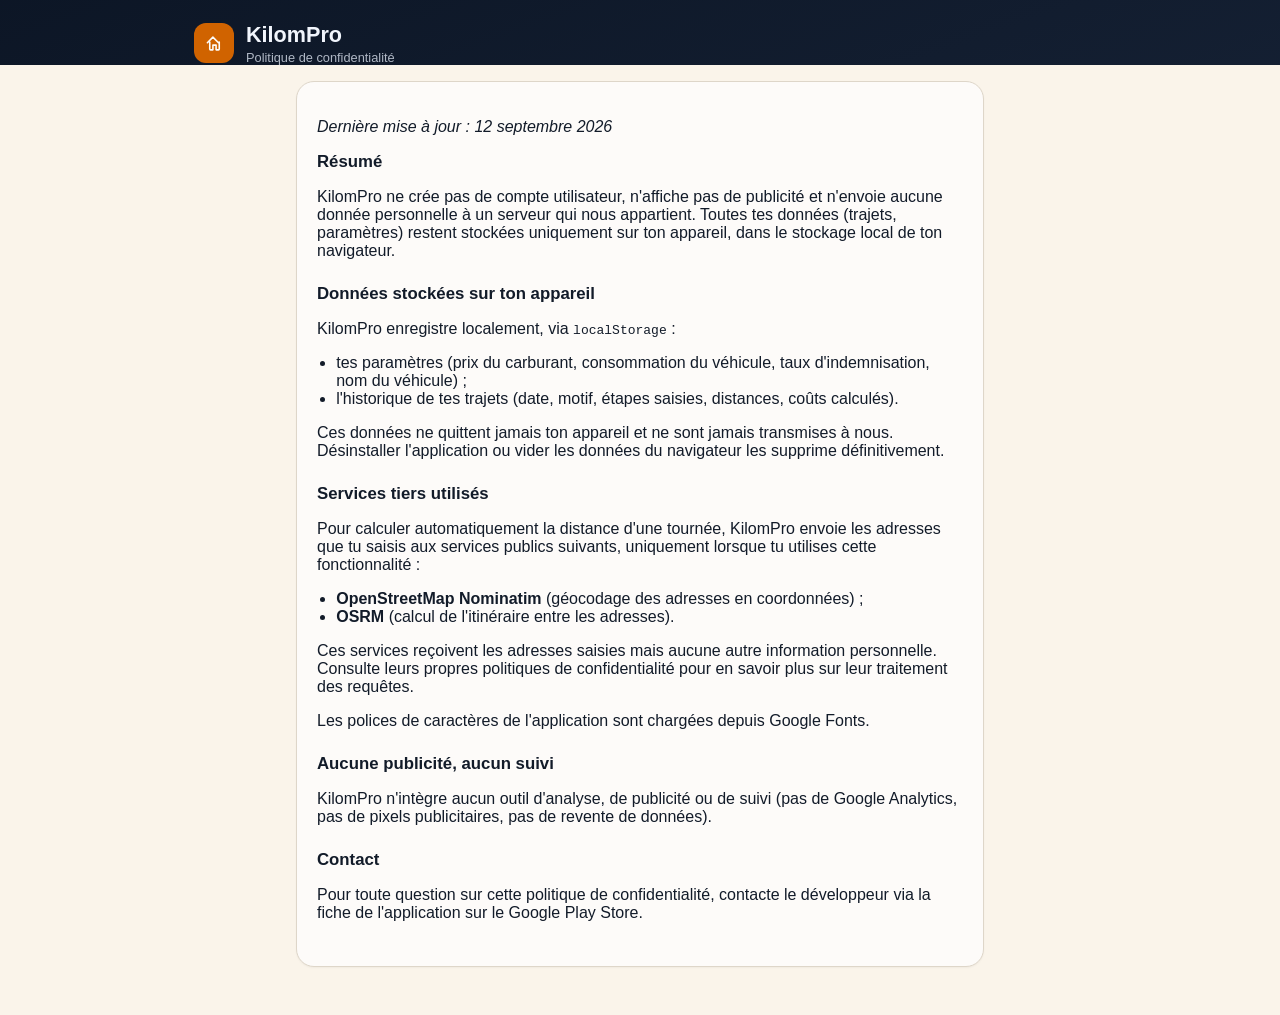
==== privacy.html @ b913e3fe "Prépare la publication sur GitHub Pages et le Google Play Store (TWA) - Ajoute un workflow GitHub Ac" ====
<!DOCTYPE html>
<html lang="fr">
<head>
<meta charset="UTF-8">
<meta name="viewport" content="width=device-width, initial-scale=1.0">
<title>KilomPro — Politique de confidentialité</title>
<link rel="stylesheet" href="style.css">
<style>
  main { max-width: 720px; }
  h1 { font-size: 1.5rem; }
  section { margin-bottom: 1.5rem; }
  ul { padding-left: 1.2rem; }
</style>
</head>
<body>
  <header class="app-header">
    <div class="brand">
      <span class="brand-icon" aria-hidden="true">
        <svg width="19" height="19" viewBox="0 0 24 24" fill="none" stroke="currentColor" stroke-width="2" stroke-linecap="round" stroke-linejoin="round"><path d="M3 11l7-7 7 7M6 10v9a1 1 0 001 1h3v-6h4v6h3a1 1 0 001-1v-9"/></svg>
      </span>
      <div>
        <h1 style="margin:0;">KilomPro</h1>
        <p style="margin:0.15rem 0 0;font-size:0.8rem;">Politique de confidentialité</p>
      </div>
    </div>
  </header>
  <main>
    <div class="card">
      <p><em>Dernière mise à jour : 12 septembre 2026</em></p>

      <section>
        <h2>Résumé</h2>
        <p>KilomPro ne crée pas de compte utilisateur, n'affiche pas de publicité et n'envoie aucune donnée personnelle à un serveur qui nous appartient. Toutes tes données (trajets, paramètres) restent stockées uniquement sur ton appareil, dans le stockage local de ton navigateur.</p>
      </section>

      <section>
        <h2>Données stockées sur ton appareil</h2>
        <p>KilomPro enregistre localement, via <code>localStorage</code> :</p>
        <ul>
          <li>tes paramètres (prix du carburant, consommation du véhicule, taux d'indemnisation, nom du véhicule) ;</li>
          <li>l'historique de tes trajets (date, motif, étapes saisies, distances, coûts calculés).</li>
        </ul>
        <p>Ces données ne quittent jamais ton appareil et ne sont jamais transmises à nous. Désinstaller l'application ou vider les données du navigateur les supprime définitivement.</p>
      </section>

      <section>
        <h2>Services tiers utilisés</h2>
        <p>Pour calculer automatiquement la distance d'une tournée, KilomPro envoie les adresses que tu saisis aux services publics suivants, uniquement lorsque tu utilises cette fonctionnalité :</p>
        <ul>
          <li><strong>OpenStreetMap Nominatim</strong> (géocodage des adresses en coordonnées) ;</li>
          <li><strong>OSRM</strong> (calcul de l'itinéraire entre les adresses).</li>
        </ul>
        <p>Ces services reçoivent les adresses saisies mais aucune autre information personnelle. Consulte leurs propres politiques de confidentialité pour en savoir plus sur leur traitement des requêtes.</p>
        <p>Les polices de caractères de l'application sont chargées depuis Google Fonts.</p>
      </section>

      <section>
        <h2>Aucune publicité, aucun suivi</h2>
        <p>KilomPro n'intègre aucun outil d'analyse, de publicité ou de suivi (pas de Google Analytics, pas de pixels publicitaires, pas de revente de données).</p>
      </section>

      <section>
        <h2>Contact</h2>
        <p>Pour toute question sur cette politique de confidentialité, contacte le développeur via la fiche de l'application sur le Google Play Store.</p>
      </section>
    </div>
  </main>
</body>
</html>
---- style.css ----
:root {
  color-scheme: light dark;
  --bg: oklch(97% 0.015 80);
  --surface: oklch(99% 0.004 80);
  --surface-2: oklch(95% 0.02 80);
  --text: oklch(22% 0.03 260);
  --muted: oklch(45% 0.02 260);
  --border: oklch(88% 0.02 80);
  --accent: oklch(62% 0.17 55);
  --accent-strong: oklch(55% 0.17 55);
  --accent-text: oklch(99% 0.005 80);
  --success: oklch(48% 0.13 150);
  --success-bg: oklch(92% 0.06 150);
  --danger: oklch(52% 0.18 25);
  --danger-bg: oklch(92% 0.06 25);
  --header-bg: oklch(20% 0.035 260);
  --header-text: oklch(97% 0.01 260);
  --header-muted: oklch(78% 0.02 260);
}

@media (prefers-color-scheme: dark) {
  :root {
    --bg: oklch(16% 0.03 260);
    --surface: oklch(21% 0.035 260);
    --surface-2: oklch(25% 0.035 260);
    --text: oklch(96% 0.01 260);
    --muted: oklch(70% 0.02 260);
    --border: oklch(32% 0.03 260);
    --accent: oklch(75% 0.15 55);
    --accent-strong: oklch(68% 0.16 55);
    --accent-text: oklch(15% 0.03 260);
    --success: oklch(78% 0.14 150);
    --success-bg: oklch(28% 0.05 150);
    --danger: oklch(72% 0.18 25);
    --danger-bg: oklch(28% 0.06 25);
    --header-bg: oklch(12% 0.025 260);
  }
}

* { box-sizing: border-box; }

body {
  margin: 0;
  font-family: "Work Sans", -apple-system, BlinkMacSystemFont, "Segoe UI", Roboto, Helvetica, Arial, sans-serif;
  background: var(--bg);
  color: var(--text);
  padding-bottom: 2rem;
}

h1, h2, h3 {
  font-family: "Sora", "Work Sans", sans-serif;
}

.app-header {
  background: linear-gradient(160deg, var(--header-bg), oklch(24% 0.04 260));
  color: var(--header-text);
  padding: 1.35rem 1rem 0;
  position: sticky;
  top: 0;
  z-index: 10;
}

.brand {
  display: flex;
  align-items: center;
  gap: 0.75rem;
  max-width: 900px;
  margin: 0 auto 1rem;
  padding: 0 0.25rem;
}

.brand-icon {
  flex: none;
  width: 40px;
  height: 40px;
  border-radius: 12px;
  background: var(--accent);
  color: var(--accent-text);
  display: flex;
  align-items: center;
  justify-content: center;
}

.brand h1 { margin: 0; font-size: 1.35rem; font-weight: 700; }
.brand p { margin: 0.15rem 0 0; font-size: 0.8rem; color: var(--header-muted); }

.tabs {
  max-width: 900px;
  margin: 0 auto;
  display: flex;
  gap: 0.4rem;
  overflow-x: auto;
  padding-bottom: 0.1rem;
}

.tab-btn {
  background: rgba(255,255,255,0.06);
  border: none;
  color: var(--header-muted);
  padding: 0.65rem 1.1rem;
  font-size: 0.9rem;
  font-weight: 600;
  cursor: pointer;
  border-radius: 10px 10px 0 0;
  white-space: nowrap;
  font-family: "Work Sans", sans-serif;
}

.tab-btn.active {
  color: var(--accent-text);
  background: var(--accent);
  font-weight: 700;
}

main {
  max-width: 900px;
  margin: 1rem auto;
  padding: 0 1rem;
}

.tab-panel { display: none; }
.tab-panel.active { display: block; }

.card {
  background: var(--surface);
  border: 1px solid var(--border);
  border-radius: 18px;
  padding: 1.25rem;
  margin-bottom: 1rem;
  box-shadow: 0 1px 2px rgba(0,0,0,0.04);
}

.card h2 {
  margin: 0 0 1rem;
  font-size: 1.05rem;
  font-weight: 700;
  display: flex;
  align-items: center;
  gap: 0.5rem;
}

.icon-inline {
  width: 18px;
  height: 18px;
  flex: none;
  color: var(--accent);
}

.grid {
  display: grid;
  grid-template-columns: repeat(auto-fit, minmax(220px, 1fr));
  gap: 0.85rem;
}

.field {
  display: flex;
  flex-direction: column;
  gap: 0.35rem;
  font-size: 0.85rem;
  color: var(--muted);
}

.field input, .field select {
  padding: 0.6rem 0.7rem;
  border-radius: 10px;
  border: 1px solid var(--border);
  background: var(--surface-2);
  color: var(--text);
  font-size: 1rem;
  font-family: inherit;
}

.field input:focus, .field select:focus {
  outline: 2px solid var(--accent);
  outline-offset: 1px;
}

.btn {
  padding: 0.7rem 1.2rem;
  border-radius: 12px;
  border: 1px solid var(--border);
  background: var(--surface-2);
  color: var(--text);
  font-size: 0.95rem;
  font-weight: 600;
  font-family: "Work Sans", sans-serif;
  cursor: pointer;
  display: inline-flex;
  align-items: center;
  justify-content: center;
  gap: 0.5rem;
}

.btn .icon-inline { color: currentColor; }

.btn.primary {
  background: var(--accent);
  border-color: var(--accent);
  color: var(--accent-text);
  font-weight: 700;
  margin-top: 0.75rem;
  width: 100%;
  box-shadow: 0 8px 20px -10px var(--accent);
}

.btn.primary:hover { background: var(--accent-strong); border-color: var(--accent-strong); }

.btn.dashed {
  background: transparent;
  border: 1.5px dashed var(--border);
  color: var(--muted);
  width: 100%;
}

.btn.danger {
  color: var(--danger);
  border-color: var(--border);
  background: transparent;
}

.result-grid, .summary-grid {
  display: grid;
  grid-template-columns: repeat(auto-fit, minmax(160px, 1fr));
  gap: 0.75rem;
  margin-bottom: 0.75rem;
}

.result-box, .summary-box {
  background: var(--surface-2);
  border-radius: 14px;
  padding: 0.85rem;
  display: flex;
  flex-direction: column;
  gap: 0.25rem;
}

.result-label { font-size: 0.75rem; color: var(--muted); text-transform: uppercase; letter-spacing: 0.04em; }
.result-value { font-size: 1.3rem; font-weight: 700; font-family: "Sora", sans-serif; }

.result-box.balance, .summary-box.balance {
  background: var(--success-bg);
}
.result-box.balance .result-label, .summary-box.balance .result-label,
.result-box.balance .result-value, .summary-box.balance .result-value {
  color: var(--success);
}
.result-box.balance.negative, .summary-box.balance.negative {
  background: var(--danger-bg);
}
.result-box.balance.negative .result-label, .summary-box.balance.negative .result-label,
.result-box.balance.negative .result-value, .summary-box.balance.negative .result-value {
  color: var(--danger);
}

.hint {
  font-size: 0.8rem;
  color: var(--muted);
  margin: 0.25rem 0 0;
}

.quick-params {
  display: flex;
  flex-wrap: wrap;
  gap: 0.75rem 1.5rem;
  font-size: 0.9rem;
  color: var(--muted);
  margin-bottom: 0.5rem;
}

.link {
  color: var(--accent);
  font-size: 0.85rem;
  text-decoration: none;
  font-weight: 600;
}

.field-inline {
  flex-direction: row;
  align-items: center;
  gap: 0.5rem;
  margin: 0.85rem 0 0.5rem;
}

.field-inline input[type="checkbox"] {
  width: 1.1rem;
  height: 1.1rem;
  accent-color: var(--accent);
}

.field-inline span { color: var(--text); font-size: 0.9rem; }

.stop-row {
  display: flex;
  align-items: center;
  gap: 0.5rem;
  margin-bottom: 0.5rem;
}

.stop-index {
  flex: none;
  width: 1.6rem;
  height: 1.6rem;
  border-radius: 50%;
  background: var(--accent);
  color: var(--accent-text);
  font-size: 0.75rem;
  font-weight: 700;
  display: flex;
  align-items: center;
  justify-content: center;
}

.stop-row input {
  flex: 1;
  padding: 0.6rem 0.7rem;
  border-radius: 10px;
  border: 1px solid var(--border);
  background: var(--surface-2);
  color: var(--text);
  font-size: 1rem;
  font-family: inherit;
}

.stop-remove {
  flex: none;
  background: none;
  border: none;
  color: var(--danger);
  cursor: pointer;
  font-size: 1.1rem;
  padding: 0.25rem 0.4rem;
}

.actions-row {
  display: flex;
  gap: 0.75rem;
  flex-wrap: wrap;
}

.trip-list {
  display: flex;
  flex-direction: column;
  gap: 0.75rem;
}

.trip-card {
  background: var(--surface-2);
  border: 1px solid var(--border);
  border-radius: 16px;
  padding: 0.9rem 1rem;
  display: flex;
  flex-direction: column;
  gap: 0.5rem;
}

.trip-card-top {
  display: flex;
  justify-content: space-between;
  align-items: flex-start;
  gap: 0.5rem;
}

.trip-card-title {
  font-weight: 700;
  font-size: 0.95rem;
}

.trip-card-date {
  font-size: 0.75rem;
  color: var(--muted);
}

.trip-card-balance {
  font-weight: 700;
  font-size: 0.85rem;
  padding: 0.25rem 0.65rem;
  border-radius: 999px;
  white-space: nowrap;
  background: var(--success-bg);
  color: var(--success);
}

.trip-card-balance.negative {
  background: var(--danger-bg);
  color: var(--danger);
}

.trip-card-route {
  font-size: 0.8rem;
  color: var(--muted);
}

.trip-card-meta {
  display: flex;
  gap: 0.9rem;
  flex-wrap: wrap;
  font-size: 0.75rem;
  color: var(--muted);
  border-top: 1px solid var(--border);
  padding-top: 0.5rem;
}

.trip-card-delete {
  align-self: flex-end;
  background: none;
  border: none;
  color: var(--danger);
  cursor: pointer;
  font-size: 0.8rem;
  padding: 0;
}

.empty-hint { text-align: center; padding: 1rem 0; }

.app-footer {
  text-align: center;
  color: var(--muted);
  font-size: 0.75rem;
  margin-top: 1.5rem;
  padding: 0 1rem;
}

@media (max-width: 480px) {
  .brand h1 { font-size: 1.15rem; }
  .result-value { font-size: 1.1rem; }
}
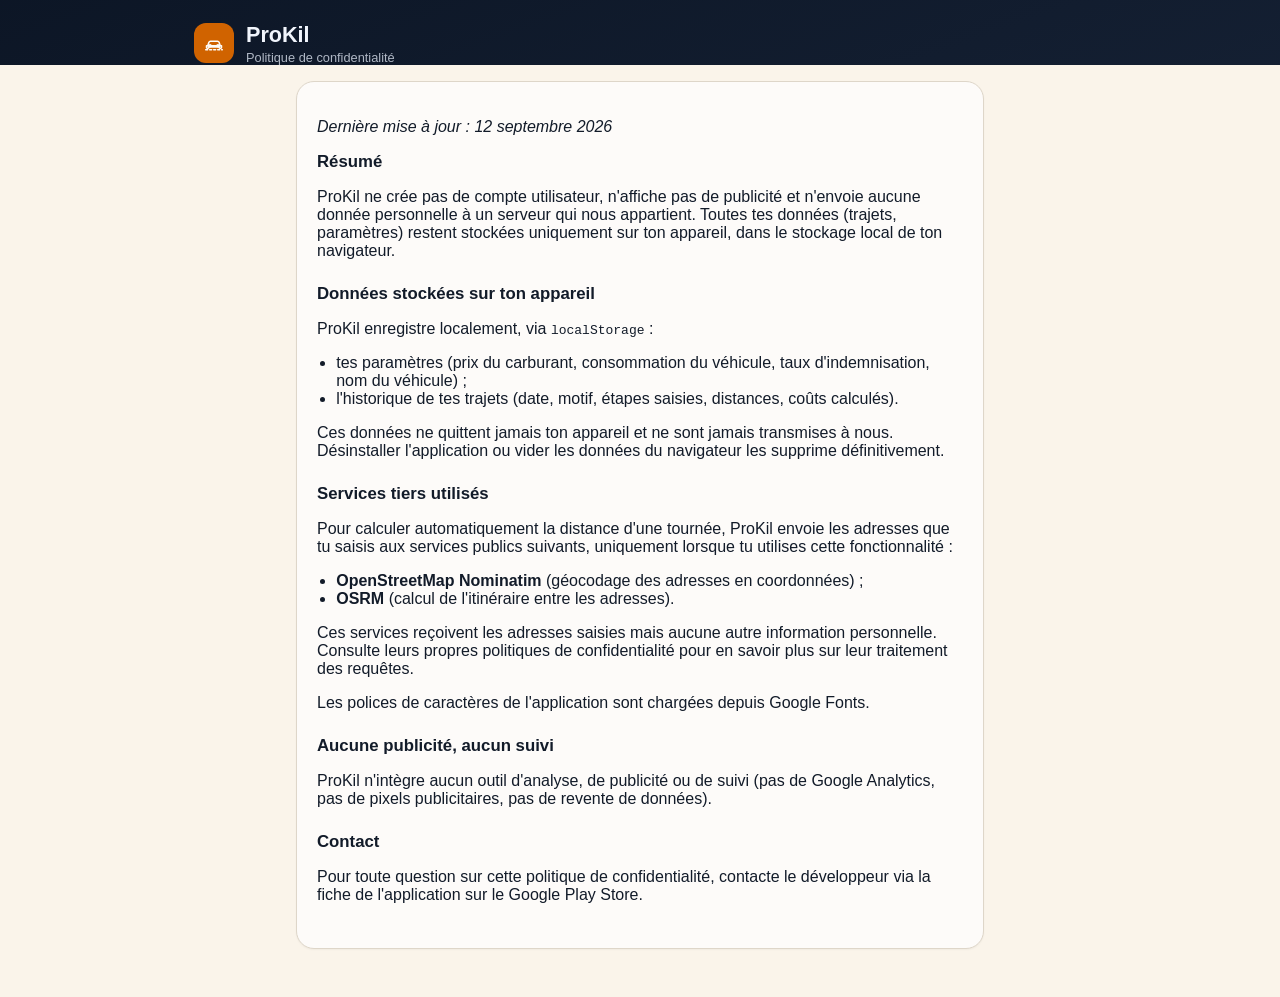
==== commit 2deb49b1: "Renomme l'appli en ProKil, nouveau logo voiture, suggestions d'adresse - Remplace le nom KilomPro pa" ====
--- a/privacy.html
+++ b/privacy.html
@@ -3,7 +3,7 @@
 <head>
 <meta charset="UTF-8">
 <meta name="viewport" content="width=device-width, initial-scale=1.0">
-<title>KilomPro — Politique de confidentialité</title>
+<title>ProKil — Politique de confidentialité</title>
 <link rel="stylesheet" href="style.css">
 <style>
   main { max-width: 720px; }
@@ -16,10 +16,16 @@
   <header class="app-header">
     <div class="brand">
       <span class="brand-icon" aria-hidden="true">
-        <svg width="19" height="19" viewBox="0 0 24 24" fill="none" stroke="currentColor" stroke-width="2" stroke-linecap="round" stroke-linejoin="round"><path d="M3 11l7-7 7 7M6 10v9a1 1 0 001 1h3v-6h4v6h3a1 1 0 001-1v-9"/></svg>
+        <svg width="20" height="20" viewBox="0 0 24 24" fill="none" stroke="currentColor" stroke-width="1.8" stroke-linecap="round" stroke-linejoin="round">
+          <path d="M4.5 15.3l1.4-4.2a2 2 0 011.9-1.3h8.4a2 2 0 011.9 1.3l1.4 4.2"/>
+          <path d="M3 15.3h18v2.2a.8.8 0 01-.8.8h-1.2a.8.8 0 01-.8-.8v-.7H5.8v.7a.8.8 0 01-.8.8H3.8a.8.8 0 01-.8-.8v-2.2z"/>
+          <circle cx="7.2" cy="15.3" r="1.3"/>
+          <circle cx="16.8" cy="15.3" r="1.3"/>
+          <path d="M2 20h20" stroke-dasharray="2.4 2.4"/>
+        </svg>
       </span>
       <div>
-        <h1 style="margin:0;">KilomPro</h1>
+        <h1 style="margin:0;">ProKil</h1>
         <p style="margin:0.15rem 0 0;font-size:0.8rem;">Politique de confidentialité</p>
       </div>
     </div>
@@ -30,12 +36,12 @@
 
       <section>
         <h2>Résumé</h2>
-        <p>KilomPro ne crée pas de compte utilisateur, n'affiche pas de publicité et n'envoie aucune donnée personnelle à un serveur qui nous appartient. Toutes tes données (trajets, paramètres) restent stockées uniquement sur ton appareil, dans le stockage local de ton navigateur.</p>
+        <p>ProKil ne crée pas de compte utilisateur, n'affiche pas de publicité et n'envoie aucune donnée personnelle à un serveur qui nous appartient. Toutes tes données (trajets, paramètres) restent stockées uniquement sur ton appareil, dans le stockage local de ton navigateur.</p>
       </section>
 
       <section>
         <h2>Données stockées sur ton appareil</h2>
-        <p>KilomPro enregistre localement, via <code>localStorage</code> :</p>
+        <p>ProKil enregistre localement, via <code>localStorage</code> :</p>
         <ul>
           <li>tes paramètres (prix du carburant, consommation du véhicule, taux d'indemnisation, nom du véhicule) ;</li>
           <li>l'historique de tes trajets (date, motif, étapes saisies, distances, coûts calculés).</li>
@@ -45,7 +51,7 @@
 
       <section>
         <h2>Services tiers utilisés</h2>
-        <p>Pour calculer automatiquement la distance d'une tournée, KilomPro envoie les adresses que tu saisis aux services publics suivants, uniquement lorsque tu utilises cette fonctionnalité :</p>
+        <p>Pour calculer automatiquement la distance d'une tournée, ProKil envoie les adresses que tu saisis aux services publics suivants, uniquement lorsque tu utilises cette fonctionnalité :</p>
         <ul>
           <li><strong>OpenStreetMap Nominatim</strong> (géocodage des adresses en coordonnées) ;</li>
           <li><strong>OSRM</strong> (calcul de l'itinéraire entre les adresses).</li>
@@ -56,7 +62,7 @@
 
       <section>
         <h2>Aucune publicité, aucun suivi</h2>
-        <p>KilomPro n'intègre aucun outil d'analyse, de publicité ou de suivi (pas de Google Analytics, pas de pixels publicitaires, pas de revente de données).</p>
+        <p>ProKil n'intègre aucun outil d'analyse, de publicité ou de suivi (pas de Google Analytics, pas de pixels publicitaires, pas de revente de données).</p>
       </section>
 
       <section>
--- a/style.css
+++ b/style.css
@@ -310,8 +310,13 @@
   justify-content: center;
 }
 
+.stop-input-wrap {
+  flex: 1;
+  min-width: 0;
+}
+
 .stop-row input {
-  flex: 1;
+  width: 100%;
   padding: 0.6rem 0.7rem;
   border-radius: 10px;
   border: 1px solid var(--border);
@@ -319,6 +324,32 @@
   color: var(--text);
   font-size: 1rem;
   font-family: inherit;
+}
+
+.address-suggestions {
+  position: absolute;
+  z-index: 1000;
+  background: var(--surface);
+  border: 1px solid var(--border);
+  border-radius: 12px;
+  box-shadow: 0 12px 28px -8px rgba(0,0,0,0.35);
+  overflow: hidden;
+  max-height: 220px;
+  overflow-y: auto;
+}
+
+.address-suggestion {
+  padding: 0.6rem 0.75rem;
+  font-size: 0.85rem;
+  color: var(--text);
+  cursor: pointer;
+  border-bottom: 1px solid var(--border);
+}
+
+.address-suggestion:last-child { border-bottom: none; }
+
+.address-suggestion:hover {
+  background: var(--surface-2);
 }
 
 .stop-remove {
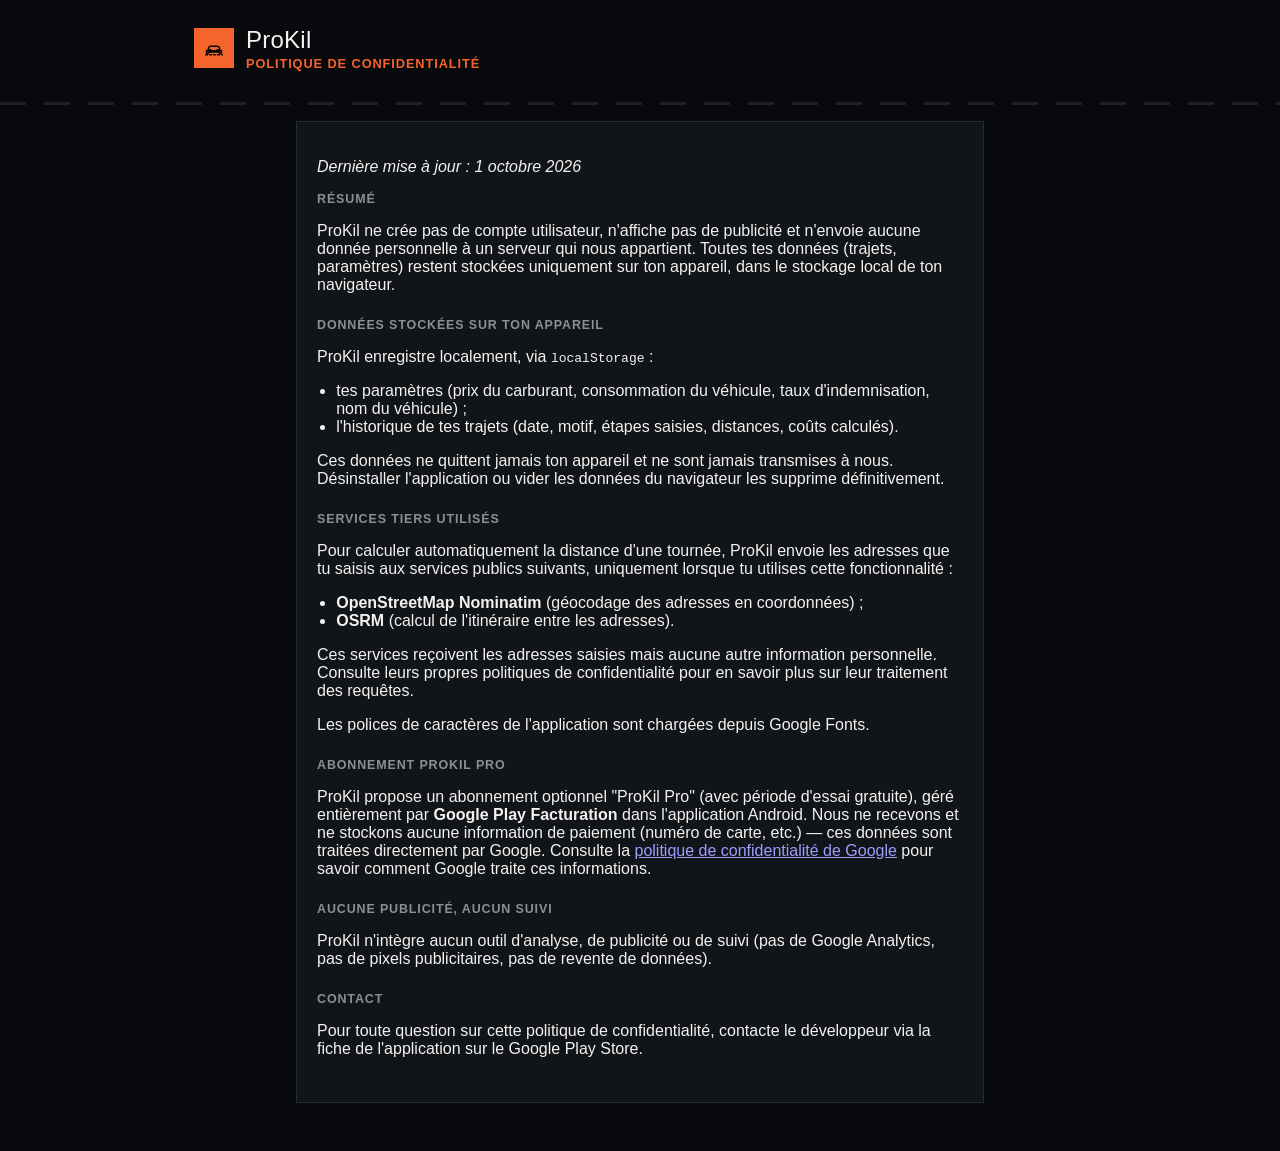
==== commit 44bf316a: "Ajoute ProKil Pro : abonnement freemium avec essai 3 jours (Play Billing) Met en place le modèle déc" ====
--- a/privacy.html
+++ b/privacy.html
@@ -32,7 +32,7 @@
   </header>
   <main>
     <div class="card">
-      <p><em>Dernière mise à jour : 12 septembre 2026</em></p>
+      <p><em>Dernière mise à jour : 1 octobre 2026</em></p>
 
       <section>
         <h2>Résumé</h2>
@@ -61,6 +61,11 @@
       </section>
 
       <section>
+        <h2>Abonnement ProKil Pro</h2>
+        <p>ProKil propose un abonnement optionnel "ProKil Pro" (avec période d'essai gratuite), géré entièrement par <strong>Google Play Facturation</strong> dans l'application Android. Nous ne recevons et ne stockons aucune information de paiement (numéro de carte, etc.) — ces données sont traitées directement par Google. Consulte la <a href="https://policies.google.com/privacy" target="_blank" rel="noopener">politique de confidentialité de Google</a> pour savoir comment Google traite ces informations.</p>
+      </section>
+
+      <section>
         <h2>Aucune publicité, aucun suivi</h2>
         <p>ProKil n'intègre aucun outil d'analyse, de publicité ou de suivi (pas de Google Analytics, pas de pixels publicitaires, pas de revente de données).</p>
       </section>
--- a/style.css
+++ b/style.css
@@ -1,63 +1,65 @@
 :root {
-  color-scheme: light dark;
-  --bg: oklch(97% 0.015 80);
-  --surface: oklch(99% 0.004 80);
-  --surface-2: oklch(95% 0.02 80);
-  --text: oklch(22% 0.03 260);
-  --muted: oklch(45% 0.02 260);
-  --border: oklch(88% 0.02 80);
-  --accent: oklch(62% 0.17 55);
-  --accent-strong: oklch(55% 0.17 55);
-  --accent-text: oklch(99% 0.005 80);
-  --success: oklch(48% 0.13 150);
-  --success-bg: oklch(92% 0.06 150);
-  --danger: oklch(52% 0.18 25);
-  --danger-bg: oklch(92% 0.06 25);
-  --header-bg: oklch(20% 0.035 260);
-  --header-text: oklch(97% 0.01 260);
-  --header-muted: oklch(78% 0.02 260);
-}
-
-@media (prefers-color-scheme: dark) {
-  :root {
-    --bg: oklch(16% 0.03 260);
-    --surface: oklch(21% 0.035 260);
-    --surface-2: oklch(25% 0.035 260);
-    --text: oklch(96% 0.01 260);
-    --muted: oklch(70% 0.02 260);
-    --border: oklch(32% 0.03 260);
-    --accent: oklch(75% 0.15 55);
-    --accent-strong: oklch(68% 0.16 55);
-    --accent-text: oklch(15% 0.03 260);
-    --success: oklch(78% 0.14 150);
-    --success-bg: oklch(28% 0.05 150);
-    --danger: oklch(72% 0.18 25);
-    --danger-bg: oklch(28% 0.06 25);
-    --header-bg: oklch(12% 0.025 260);
-  }
+  color-scheme: dark;
+  --bg: oklch(14% 0.01 260);
+  --surface: oklch(19% 0.01 260);
+  --surface-2: oklch(13% 0.01 260);
+  --text: oklch(96% 0.005 90);
+  --muted: oklch(65% 0.01 260);
+  --border: oklch(28% 0.01 260);
+  --accent: oklch(68% 0.19 40);
+  --accent-strong: oklch(74% 0.18 40);
+  --accent-text: oklch(12% 0.01 260);
+  --success: var(--accent);
+  --success-bg: var(--accent);
+  --success-text: var(--accent-text);
+  --danger: oklch(45% 0.22 20);
+  --danger-bg: oklch(45% 0.22 20);
+  --danger-text: oklch(97% 0.01 90);
 }
 
 * { box-sizing: border-box; }
 
 body {
   margin: 0;
-  font-family: "Work Sans", -apple-system, BlinkMacSystemFont, "Segoe UI", Roboto, Helvetica, Arial, sans-serif;
+  font-family: "Barlow", -apple-system, BlinkMacSystemFont, "Segoe UI", Roboto, Helvetica, Arial, sans-serif;
   background: var(--bg);
   color: var(--text);
   padding-bottom: 2rem;
 }
 
-h1, h2, h3 {
-  font-family: "Sora", "Work Sans", sans-serif;
+h1, .display {
+  font-family: "Archivo Black", "Barlow", sans-serif;
+  font-weight: 400;
+}
+
+h2 {
+  font-family: "Barlow", sans-serif;
+  font-weight: 700;
+  font-size: 0.78rem;
+  text-transform: uppercase;
+  letter-spacing: 0.07em;
+  color: var(--muted);
 }
 
 .app-header {
-  background: linear-gradient(160deg, var(--header-bg), oklch(24% 0.04 260));
-  color: var(--header-text);
-  padding: 1.35rem 1rem 0;
+  background: var(--bg);
+  color: var(--text);
+  padding: 1.6rem 1rem 1.15rem;
   position: sticky;
   top: 0;
   z-index: 10;
+  position: relative;
+}
+
+.app-header::after {
+  content: "";
+  position: absolute;
+  left: 0;
+  right: 0;
+  bottom: 0;
+  height: 3px;
+  background: repeating-linear-gradient(90deg, var(--border) 0 26px, transparent 26px 44px);
+  opacity: 0.7;
 }
 
 .brand {
@@ -73,7 +75,6 @@
   flex: none;
   width: 40px;
   height: 40px;
-  border-radius: 12px;
   background: var(--accent);
   color: var(--accent-text);
   display: flex;
@@ -81,8 +82,15 @@
   justify-content: center;
 }
 
-.brand h1 { margin: 0; font-size: 1.35rem; font-weight: 700; }
-.brand p { margin: 0.15rem 0 0; font-size: 0.8rem; color: var(--header-muted); }
+.brand h1 { margin: 0; font-size: 1.5rem; letter-spacing: 0.01em; }
+.brand p {
+  margin: 0.2rem 0 0;
+  font-size: 0.72rem;
+  color: var(--accent);
+  font-weight: 700;
+  text-transform: uppercase;
+  letter-spacing: 0.07em;
+}
 
 .tabs {
   max-width: 900px;
@@ -94,22 +102,23 @@
 }
 
 .tab-btn {
-  background: rgba(255,255,255,0.06);
-  border: none;
-  color: var(--header-muted);
-  padding: 0.65rem 1.1rem;
-  font-size: 0.9rem;
-  font-weight: 600;
+  background: var(--surface);
+  border: 1px solid var(--border);
+  color: var(--muted);
+  padding: 0.6rem 1.05rem;
+  font-size: 0.85rem;
+  font-weight: 700;
   cursor: pointer;
-  border-radius: 10px 10px 0 0;
   white-space: nowrap;
-  font-family: "Work Sans", sans-serif;
+  font-family: "Barlow", sans-serif;
+  text-transform: uppercase;
+  letter-spacing: 0.03em;
 }
 
 .tab-btn.active {
   color: var(--accent-text);
   background: var(--accent);
-  font-weight: 700;
+  border-color: var(--accent);
 }
 
 main {
@@ -119,21 +128,29 @@
 }
 
 .tab-panel { display: none; }
-.tab-panel.active { display: block; }
+.tab-panel.active { display: block; animation: panelIn 0.22s ease; }
+
+@keyframes panelIn {
+  from { opacity: 0; transform: translateY(8px); }
+  to { opacity: 1; transform: translateY(0); }
+}
+
+@keyframes pulseGlow {
+  0% { box-shadow: 0 0 0 0 color-mix(in oklab, var(--accent) 55%, transparent); }
+  100% { box-shadow: 0 0 0 14px color-mix(in oklab, var(--accent) 0%, transparent); }
+}
+
+.result-card.pulse { animation: pulseGlow 0.7s ease-out; }
 
 .card {
   background: var(--surface);
   border: 1px solid var(--border);
-  border-radius: 18px;
   padding: 1.25rem;
   margin-bottom: 1rem;
-  box-shadow: 0 1px 2px rgba(0,0,0,0.04);
 }
 
 .card h2 {
   margin: 0 0 1rem;
-  font-size: 1.05rem;
-  font-weight: 700;
   display: flex;
   align-items: center;
   gap: 0.5rem;
@@ -155,19 +172,22 @@
 .field {
   display: flex;
   flex-direction: column;
-  gap: 0.35rem;
-  font-size: 0.85rem;
+  gap: 0.4rem;
+  font-size: 0.72rem;
+  font-weight: 700;
+  text-transform: uppercase;
+  letter-spacing: 0.05em;
   color: var(--muted);
 }
 
 .field input, .field select {
-  padding: 0.6rem 0.7rem;
-  border-radius: 10px;
-  border: 1px solid var(--border);
-  background: var(--surface-2);
+  padding: 0.65rem 0.7rem;
+  border: 1px solid var(--border);
+  background: var(--bg);
   color: var(--text);
   font-size: 1rem;
-  font-family: inherit;
+  font-weight: 600;
+  font-family: "Barlow", sans-serif;
 }
 
 .field input:focus, .field select:focus {
@@ -177,18 +197,19 @@
 
 .btn {
   padding: 0.7rem 1.2rem;
-  border-radius: 12px;
-  border: 1px solid var(--border);
-  background: var(--surface-2);
+  border: 1px solid var(--border);
+  background: var(--bg);
   color: var(--text);
-  font-size: 0.95rem;
-  font-weight: 600;
-  font-family: "Work Sans", sans-serif;
+  font-size: 0.85rem;
+  font-weight: 700;
+  font-family: "Barlow", sans-serif;
+  text-transform: uppercase;
+  letter-spacing: 0.03em;
   cursor: pointer;
   display: inline-flex;
   align-items: center;
   justify-content: center;
-  gap: 0.5rem;
+  gap: 0.55rem;
 }
 
 .btn .icon-inline { color: currentColor; }
@@ -197,13 +218,19 @@
   background: var(--accent);
   border-color: var(--accent);
   color: var(--accent-text);
-  font-weight: 700;
   margin-top: 0.75rem;
   width: 100%;
-  box-shadow: 0 8px 20px -10px var(--accent);
 }
 
 .btn.primary:hover { background: var(--accent-strong); border-color: var(--accent-strong); }
+
+.btn.light {
+  background: var(--text);
+  border-color: var(--text);
+  color: var(--bg);
+  margin-top: 0.75rem;
+  width: 100%;
+}
 
 .btn.dashed {
   background: transparent;
@@ -221,39 +248,40 @@
 .result-grid, .summary-grid {
   display: grid;
   grid-template-columns: repeat(auto-fit, minmax(160px, 1fr));
-  gap: 0.75rem;
+  gap: 2px;
+  background: var(--border);
+  border: 1px solid var(--border);
   margin-bottom: 0.75rem;
 }
 
 .result-box, .summary-box {
-  background: var(--surface-2);
-  border-radius: 14px;
+  background: var(--surface);
   padding: 0.85rem;
   display: flex;
   flex-direction: column;
-  gap: 0.25rem;
-}
-
-.result-label { font-size: 0.75rem; color: var(--muted); text-transform: uppercase; letter-spacing: 0.04em; }
-.result-value { font-size: 1.3rem; font-weight: 700; font-family: "Sora", sans-serif; }
+  gap: 0.3rem;
+}
+
+.result-label { font-size: 0.68rem; color: var(--muted); text-transform: uppercase; letter-spacing: 0.06em; font-weight: 700; }
+.result-value { font-size: 1.3rem; font-family: "Archivo Black", sans-serif; }
 
 .result-box.balance, .summary-box.balance {
   background: var(--success-bg);
 }
 .result-box.balance .result-label, .summary-box.balance .result-label,
 .result-box.balance .result-value, .summary-box.balance .result-value {
-  color: var(--success);
+  color: var(--success-text);
 }
 .result-box.balance.negative, .summary-box.balance.negative {
   background: var(--danger-bg);
 }
 .result-box.balance.negative .result-label, .summary-box.balance.negative .result-label,
 .result-box.balance.negative .result-value, .summary-box.balance.negative .result-value {
-  color: var(--danger);
+  color: var(--danger-text);
 }
 
 .hint {
-  font-size: 0.8rem;
+  font-size: 0.78rem;
   color: var(--muted);
   margin: 0.25rem 0 0;
 }
@@ -262,7 +290,7 @@
   display: flex;
   flex-wrap: wrap;
   gap: 0.75rem 1.5rem;
-  font-size: 0.9rem;
+  font-size: 0.85rem;
   color: var(--muted);
   margin-bottom: 0.5rem;
 }
@@ -271,13 +299,13 @@
   color: var(--accent);
   font-size: 0.85rem;
   text-decoration: none;
-  font-weight: 600;
+  font-weight: 700;
 }
 
 .field-inline {
   flex-direction: row;
   align-items: center;
-  gap: 0.5rem;
+  gap: 0.55rem;
   margin: 0.85rem 0 0.5rem;
 }
 
@@ -287,12 +315,18 @@
   accent-color: var(--accent);
 }
 
-.field-inline span { color: var(--text); font-size: 0.9rem; }
+.field-inline span {
+  color: var(--muted);
+  font-size: 0.82rem;
+  font-weight: 600;
+  text-transform: none;
+  letter-spacing: 0;
+}
 
 .stop-row {
   display: flex;
   align-items: center;
-  gap: 0.5rem;
+  gap: 0.55rem;
   margin-bottom: 0.5rem;
 }
 
@@ -300,11 +334,10 @@
   flex: none;
   width: 1.6rem;
   height: 1.6rem;
-  border-radius: 50%;
   background: var(--accent);
   color: var(--accent-text);
   font-size: 0.75rem;
-  font-weight: 700;
+  font-family: "Archivo Black", sans-serif;
   display: flex;
   align-items: center;
   justify-content: center;
@@ -318,12 +351,12 @@
 .stop-row input {
   width: 100%;
   padding: 0.6rem 0.7rem;
-  border-radius: 10px;
-  border: 1px solid var(--border);
-  background: var(--surface-2);
+  border: 1px solid var(--border);
+  background: var(--bg);
   color: var(--text);
-  font-size: 1rem;
-  font-family: inherit;
+  font-size: 0.9rem;
+  font-weight: 500;
+  font-family: "Barlow", sans-serif;
 }
 
 .address-suggestions {
@@ -331,8 +364,7 @@
   z-index: 1000;
   background: var(--surface);
   border: 1px solid var(--border);
-  border-radius: 12px;
-  box-shadow: 0 12px 28px -8px rgba(0,0,0,0.35);
+  box-shadow: 0 12px 28px -8px rgba(0,0,0,0.6);
   overflow: hidden;
   max-height: 220px;
   overflow-y: auto;
@@ -349,14 +381,14 @@
 .address-suggestion:last-child { border-bottom: none; }
 
 .address-suggestion:hover {
-  background: var(--surface-2);
+  background: var(--bg);
 }
 
 .stop-remove {
   flex: none;
   background: none;
   border: none;
-  color: var(--danger);
+  color: var(--muted);
   cursor: pointer;
   font-size: 1.1rem;
   padding: 0.25rem 0.4rem;
@@ -375,9 +407,8 @@
 }
 
 .trip-card {
-  background: var(--surface-2);
-  border: 1px solid var(--border);
-  border-radius: 16px;
+  background: var(--bg);
+  border: 1px solid var(--border);
   padding: 0.9rem 1rem;
   display: flex;
   flex-direction: column;
@@ -397,23 +428,24 @@
 }
 
 .trip-card-date {
-  font-size: 0.75rem;
-  color: var(--muted);
+  font-size: 0.72rem;
+  color: var(--muted);
+  text-transform: uppercase;
+  letter-spacing: 0.04em;
 }
 
 .trip-card-balance {
-  font-weight: 700;
-  font-size: 0.85rem;
-  padding: 0.25rem 0.65rem;
-  border-radius: 999px;
+  font-family: "Archivo Black", sans-serif;
+  font-size: 0.8rem;
+  padding: 0.3rem 0.65rem;
   white-space: nowrap;
   background: var(--success-bg);
-  color: var(--success);
+  color: var(--success-text);
 }
 
 .trip-card-balance.negative {
   background: var(--danger-bg);
-  color: var(--danger);
+  color: var(--danger-text);
 }
 
 .trip-card-route {
@@ -425,33 +457,326 @@
   display: flex;
   gap: 0.9rem;
   flex-wrap: wrap;
-  font-size: 0.75rem;
+  font-size: 0.72rem;
   color: var(--muted);
   border-top: 1px solid var(--border);
   padding-top: 0.5rem;
+  text-transform: uppercase;
+  letter-spacing: 0.03em;
 }
 
 .trip-card-delete {
   align-self: flex-end;
   background: none;
   border: none;
-  color: var(--danger);
+  color: var(--muted);
   cursor: pointer;
-  font-size: 0.8rem;
+  font-size: 0.75rem;
   padding: 0;
+  text-transform: uppercase;
+  letter-spacing: 0.04em;
+  font-weight: 700;
 }
 
 .empty-hint { text-align: center; padding: 1rem 0; }
+
+/* ---------- ProKil Pro ---------- */
+.pro-pill {
+  display: inline-block;
+  background: var(--accent);
+  color: var(--accent-text);
+  font-size: 0.6rem;
+  font-weight: 700;
+  padding: 0.15rem 0.4rem;
+  margin-right: 0.5rem;
+  letter-spacing: 0.04em;
+  vertical-align: middle;
+}
+
+.pro-card {
+  border-color: var(--accent);
+}
+
+.pro-benefits {
+  margin: 0 0 1rem;
+  padding-left: 1.1rem;
+  font-size: 0.82rem;
+  color: var(--muted);
+  line-height: 1.7;
+}
+
+.pro-lock {
+  margin-top: 0.85rem;
+  padding: 0.85rem;
+  border: 1px dashed var(--accent);
+  display: flex;
+  flex-direction: column;
+  gap: 0.6rem;
+  align-items: flex-start;
+}
+
+.pro-lock-btn { width: auto; margin-top: 0; padding: 0.55rem 1rem; font-size: 0.78rem; }
+
+#monthlyReportLock.pro-lock { align-items: center; text-align: center; }
+
+.chart-area.locked, .month-list.locked { filter: blur(3px); pointer-events: none; user-select: none; opacity: 0.5; }
+
+/* ---------- Rapport mensuel (graphique) ---------- */
+.chart-area {
+  display: flex;
+  align-items: stretch;
+  gap: 6px;
+  overflow-x: auto;
+  padding-bottom: 0.25rem;
+}
+
+.chart-col {
+  flex: 1 0 44px;
+  display: flex;
+  flex-direction: column;
+  align-items: center;
+  min-width: 44px;
+}
+
+.chart-half {
+  width: 100%;
+  height: 58px;
+  display: flex;
+  justify-content: center;
+}
+
+.chart-half.top { align-items: flex-end; }
+.chart-half.bottom {
+  align-items: flex-start;
+  border-top: 1px solid var(--border);
+}
+
+.chart-bar {
+  width: 60%;
+  max-width: 20px;
+  min-height: 2px;
+}
+
+.chart-bar.positive { background: var(--accent); }
+.chart-bar.negative { background: var(--danger); }
+
+.chart-value {
+  font-size: 0.62rem;
+  font-weight: 700;
+  margin-top: 0.35rem;
+  white-space: nowrap;
+}
+
+.chart-monthlabel {
+  font-size: 0.6rem;
+  color: var(--muted);
+  text-transform: uppercase;
+  letter-spacing: 0.03em;
+  margin-top: 0.15rem;
+  white-space: nowrap;
+}
+
+.chart-legend {
+  display: flex;
+  gap: 1rem;
+  margin: 0.6rem 0 1rem;
+  font-size: 0.72rem;
+  color: var(--muted);
+  text-transform: uppercase;
+  letter-spacing: 0.03em;
+}
+
+.chart-legend-item { display: flex; align-items: center; gap: 0.4rem; }
+
+.chart-swatch {
+  width: 10px;
+  height: 10px;
+  flex: none;
+}
+
+.chart-swatch.positive { background: var(--accent); }
+.chart-swatch.negative { background: var(--danger); }
+
+.month-list {
+  display: flex;
+  flex-direction: column;
+  gap: 0.6rem;
+}
+
+.month-row {
+  background: var(--bg);
+  border: 1px solid var(--border);
+  padding: 0.75rem 0.9rem;
+  display: flex;
+  flex-direction: column;
+  gap: 0.3rem;
+}
+
+.month-row-top {
+  display: flex;
+  justify-content: space-between;
+  align-items: center;
+  gap: 0.5rem;
+}
+
+.month-row-label {
+  font-weight: 700;
+  font-size: 0.85rem;
+  text-transform: uppercase;
+  letter-spacing: 0.03em;
+}
+
+.month-row-balance {
+  font-family: "Archivo Black", sans-serif;
+  font-size: 0.85rem;
+  color: var(--accent);
+}
+
+.month-row-balance.negative { color: var(--danger); }
+
+.month-row-meta {
+  font-size: 0.72rem;
+  color: var(--muted);
+}
+
+/* ---------- Barème fiscal ---------- */
+.table-wrap { overflow-x: auto; }
+
+.bareme-table {
+  width: 100%;
+  border-collapse: collapse;
+  font-size: 0.78rem;
+  margin: 0.75rem 0;
+}
+
+.bareme-table th, .bareme-table td {
+  border: 1px solid var(--border);
+  padding: 0.4rem;
+  text-align: center;
+}
+
+.bareme-table th {
+  color: var(--muted);
+  font-size: 0.65rem;
+  text-transform: uppercase;
+  letter-spacing: 0.03em;
+  font-weight: 700;
+  background: var(--bg);
+}
+
+.bareme-table input {
+  width: 100%;
+  min-width: 52px;
+  padding: 0.35rem 0.2rem;
+  border: 1px solid var(--border);
+  background: var(--bg);
+  color: var(--text);
+  font-family: "Barlow", sans-serif;
+  font-size: 0.74rem;
+  text-align: center;
+  -moz-appearance: textfield;
+}
+
+.bareme-table input::-webkit-outer-spin-button,
+.bareme-table input::-webkit-inner-spin-button {
+  -webkit-appearance: none;
+  margin: 0;
+}
+
+/* ---------- Onboarding ---------- */
+.onboarding-overlay {
+  position: fixed;
+  inset: 0;
+  background: color-mix(in oklab, var(--bg) 85%, transparent);
+  display: flex;
+  align-items: center;
+  justify-content: center;
+  z-index: 100;
+  padding: 1.5rem;
+}
+
+.onboarding-overlay[hidden] { display: none; }
+
+.onboarding-card {
+  background: var(--surface);
+  border: 1px solid var(--border);
+  padding: 2rem 1.75rem 1.75rem;
+  max-width: 360px;
+  width: 100%;
+  display: flex;
+  flex-direction: column;
+  align-items: center;
+  text-align: center;
+  gap: 0.5rem;
+  animation: panelIn 0.25s ease;
+}
+
+.onboarding-icon {
+  width: 56px;
+  height: 56px;
+  background: var(--accent);
+  color: var(--accent-text);
+  display: flex;
+  align-items: center;
+  justify-content: center;
+  margin-bottom: 0.5rem;
+}
+
+.onboarding-icon svg { width: 30px; height: 30px; }
+
+.onboarding-title {
+  font-family: "Archivo Black", sans-serif;
+  font-weight: 400;
+  font-size: 1.3rem;
+  margin: 0;
+}
+
+.onboarding-text {
+  font-size: 0.88rem;
+  color: var(--muted);
+  line-height: 1.5;
+  margin: 0 0 0.5rem;
+}
+
+.onboarding-dots {
+  display: flex;
+  gap: 0.4rem;
+  margin-bottom: 0.75rem;
+}
+
+.onboarding-dot {
+  width: 7px;
+  height: 7px;
+  border-radius: 50%;
+  background: var(--border);
+}
+
+.onboarding-dot.active { background: var(--accent); }
+
+.onboarding-card .btn.primary { margin-top: 0; }
+
+.onboarding-skip {
+  background: none;
+  border: none;
+  color: var(--muted);
+  font-size: 0.78rem;
+  text-transform: uppercase;
+  letter-spacing: 0.03em;
+  cursor: pointer;
+  margin-top: 0.5rem;
+  font-family: "Barlow", sans-serif;
+  font-weight: 600;
+}
 
 .app-footer {
   text-align: center;
   color: var(--muted);
-  font-size: 0.75rem;
+  font-size: 0.72rem;
   margin-top: 1.5rem;
   padding: 0 1rem;
 }
 
 @media (max-width: 480px) {
-  .brand h1 { font-size: 1.15rem; }
+  .brand h1 { font-size: 1.25rem; }
   .result-value { font-size: 1.1rem; }
 }
